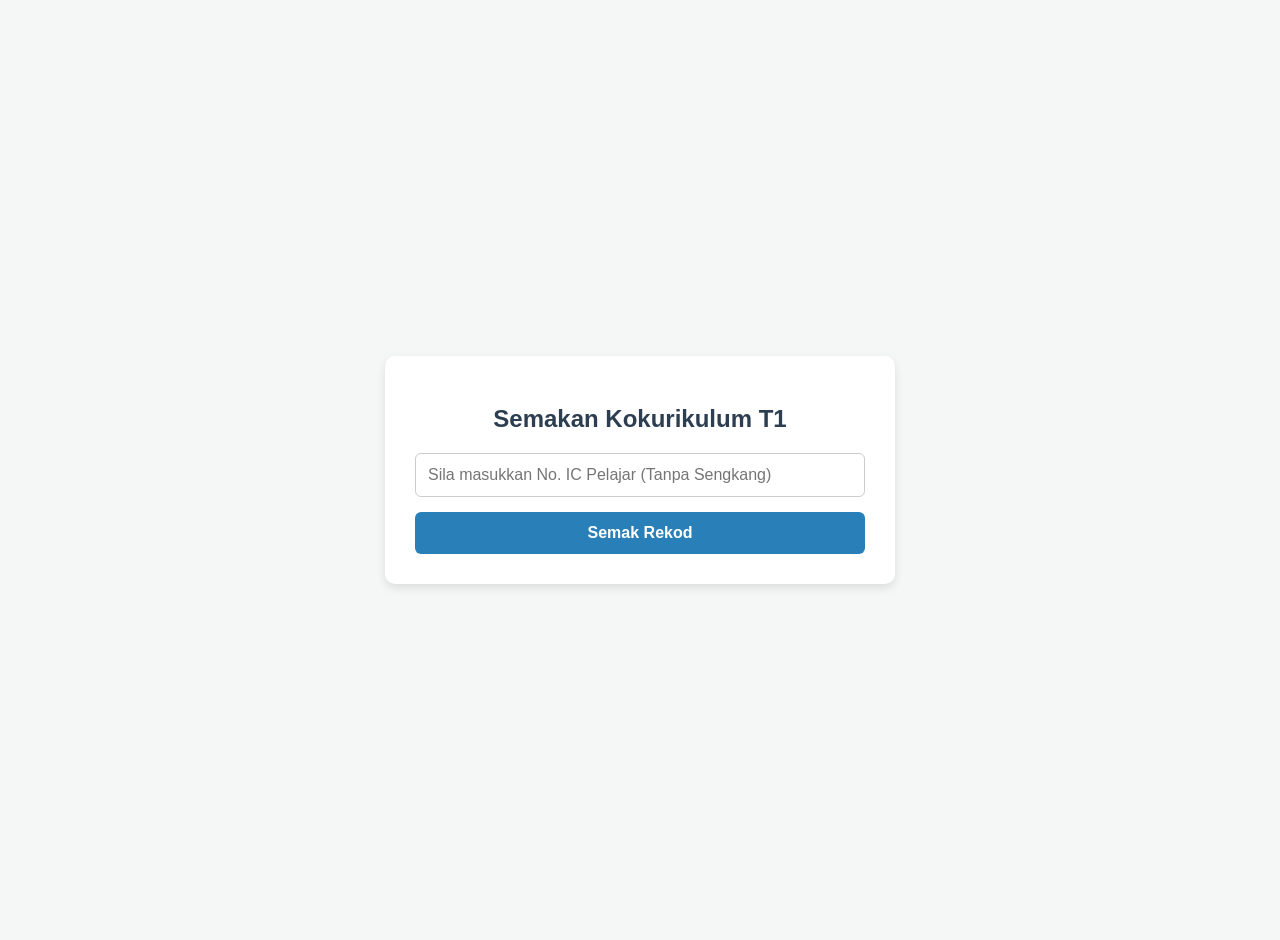
==== cariankokurikulum.html @ 68ee42f4 "Create cariankokurikulum.html" ====
<!DOCTYPE html>
<html lang="ms">
<head>
    <meta charset="UTF-8">
    <meta name="viewport" content="width=device-width, initial-scale=1.0">
    <title>Semakan Kokurikulum SMKA Tok Bachok</title>
    <style>
        body {
            font-family: Arial, sans-serif;
            background-color: #f4f7f6;
            display: flex;
            justify-content: center;
            align-items: center;
            height: 100vh;
            margin: 0;
            padding: 20px;
        }
        .container {
            background: white;
            padding: 30px;
            border-radius: 10px;
            box-shadow: 0 4px 10px rgba(0,0,0,0.1);
            width: 100%;
            max-width: 450px;
        }
        h2 {
            text-align: center;
            color: #2c3e50;
            margin-bottom: 20px;
        }
        input[type="text"] {
            width: 100%;
            padding: 12px;
            margin-bottom: 15px;
            border: 1px solid #ccc;
            border-radius: 6px;
            box-sizing: border-box;
            font-size: 16px;
        }
        button {
            width: 100%;
            padding: 12px;
            background-color: #2980b9;
            color: white;
            border: none;
            border-radius: 6px;
            cursor: pointer;
            font-size: 16px;
            font-weight: bold;
        }
        button:hover {
            background-color: #3498db;
        }
        #result {
            margin-top: 20px;
            padding: 15px;
            border-radius: 6px;
            display: none;
            line-height: 1.6;
        }
        .success {
            background-color: #e8f8f5;
            color: #117a65;
            border: 1px solid #a3e4d7;
        }
        .error {
            background-color: #fdedec;
            color: #c0392b;
            border: 1px solid #f5b7b1;
        }
        .loading {
            text-align: center;
            font-style: italic;
            color: #7f8c8d;
            margin-top: 15px;
            display: none;
        }
    </style>
</head>
<body>

<div class="container">
    <h2>Semakan Kokurikulum T1</h2>
    <input type="text" id="icInput" placeholder="Sila masukkan No. IC Pelajar (Tanpa Sengkang)">
    <button onclick="semakData()">Semak Rekod</button>
    <div id="loading" class="loading">Sila tunggu, sedang menyemak pangkalan data...</div>
    <div id="result"></div>
</div>

<script>
    // URL Web App Google Apps Script yang telah dimasukkan
    const WEB_APP_URL = "https://script.google.com/macros/s/AKfycbxCfeEvDfQhTix1Zln16vdwP5vTKAkxwwEizZsQJglSNmYo57EXPzxRxZCnq-s1ryrR/exec";

    function semakData() {
        const ic = document.getElementById("icInput").value;
        const resultDiv = document.getElementById("result");
        const loadingDiv = document.getElementById("loading");

        if (!ic) {
            alert("Sila masukkan nombor IC.");
            return;
        }

        // Tunjuk status loading
        resultDiv.style.display = "none";
        loadingDiv.style.display = "block";

        // Panggil data dari Google Sheets API
        fetch(`${WEB_APP_URL}?ic=${encodeURIComponent(ic)}`)
            .then(response => response.json())
            .then(data => {
                loadingDiv.style.display = "none";
                resultDiv.style.display = "block";

                if (data.status === "Berjaya") {
                    resultDiv.className = "success";
                    resultDiv.innerHTML = `
                        <strong>Nama:</strong> ${data.nama}<br>
                        <strong>Unit Beruniform:</strong> ${data.uniform}<br>
                        <strong>Rumah Sukan:</strong> ${data.rumahSukan}<br>
                        <strong>Kelab/Persatuan:</strong> ${data.kelab}<br>
                        <strong>Sukan/Permainan:</strong> ${data.sukan}
                    `;
                } else {
                    resultDiv.className = "error";
                    resultDiv.innerHTML = `<strong>Ralat:</strong> ${data.mesej}`;
                }
            })
            .catch(error => {
                loadingDiv.style.display = "none";
                resultDiv.style.display = "block";
                resultDiv.className = "error";
                resultDiv.innerHTML = `<strong>Ralat Sambungan:</strong> Gagal menyambung ke pangkalan data Google Sheets.`;
                console.error("Error:", error);
            });
    }
</script>

</body>
</html>
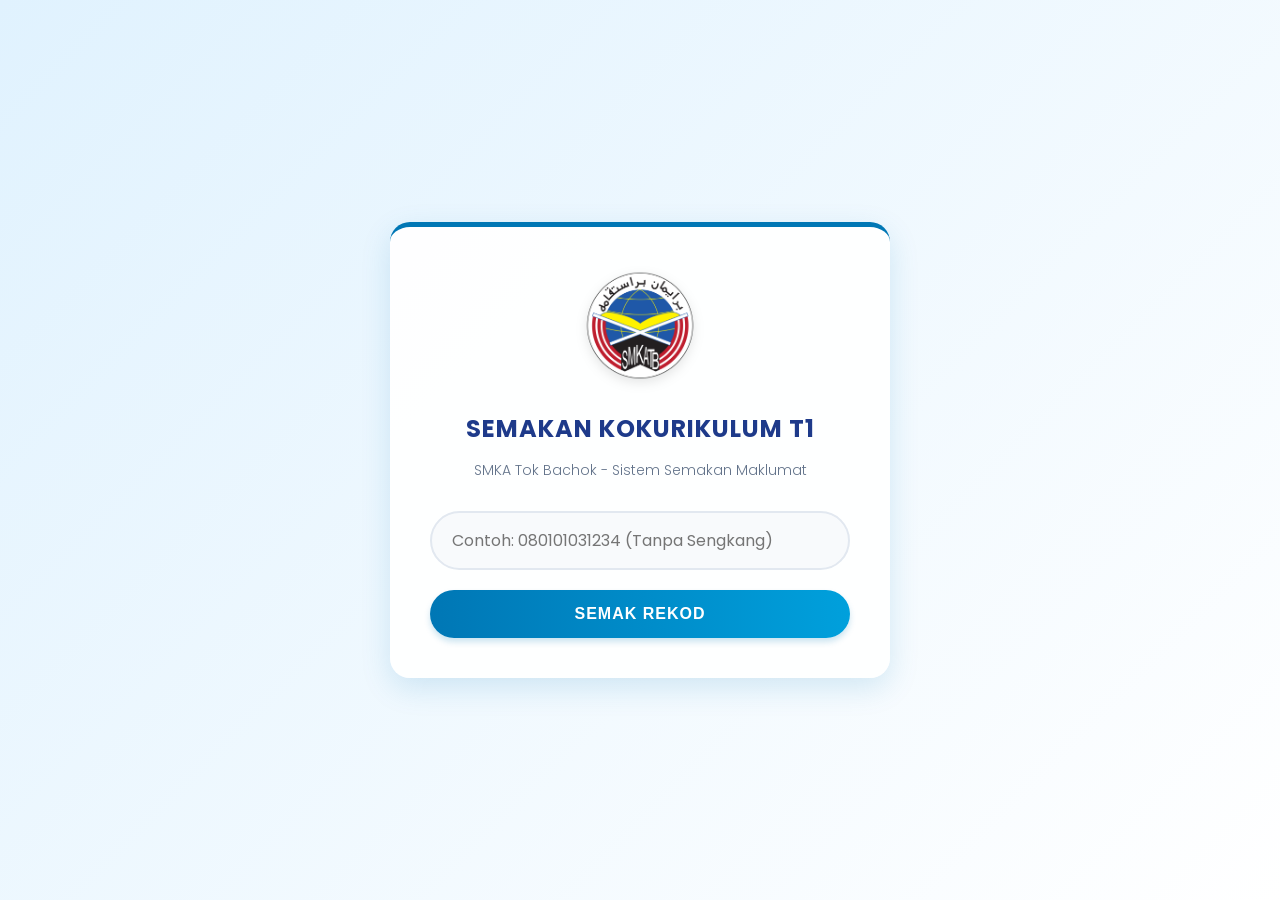
==== commit 5c82cdaf: "Update cariankokurikulum.html" ====
--- a/cariankokurikulum.html
+++ b/cariankokurikulum.html
@@ -4,100 +4,238 @@
     <meta charset="UTF-8">
     <meta name="viewport" content="width=device-width, initial-scale=1.0">
     <title>Semakan Kokurikulum SMKA Tok Bachok</title>
+    <!-- Guna font Google Poppins untuk gaya moden -->
+    <link href="https://fonts.googleapis.com/css2?family=Poppins:wght@300;400;600;700&display=swap" rel="stylesheet">
     <style>
+        * {
+            box-sizing: border-box;
+            transition: all 0.3s ease;
+        }
+
         body {
-            font-family: Arial, sans-serif;
-            background-color: #f4f7f6;
+            font-family: 'Poppins', sans-serif;
+            /* Latar belakang gradient yang halus */
+            background: linear-gradient(135deg, #e0f2fe 0%, #ffffff 100%);
             display: flex;
             justify-content: center;
             align-items: center;
-            height: 100vh;
+            min-height: 100vh;
             margin: 0;
             padding: 20px;
         }
+
         .container {
-            background: white;
-            padding: 30px;
-            border-radius: 10px;
-            box-shadow: 0 4px 10px rgba(0,0,0,0.1);
+            background: rgba(255, 255, 255, 0.95);
+            padding: 40px;
+            border-radius: 20px;
+            /* Bayang-bayang kontena yang lebih lembut */
+            box-shadow: 0 10px 30px rgba(0, 119, 181, 0.15);
             width: 100%;
-            max-width: 450px;
-        }
+            max-width: 500px;
+            border-top: 5px solid #0077b5;
+            text-align: center;
+        }
+
+        /* Gaya Logo */
+        .school-logo {
+            max-width: 120px;
+            height: auto;
+            margin-bottom: 20px;
+            /* Sedikit bayang pada logo */
+            filter: drop-shadow(0px 4px 6px rgba(0,0,0,0.1));
+        }
+
         h2 {
-            text-align: center;
-            color: #2c3e50;
+            margin-top: 0;
+            color: #1e3a8a; /* Biru gelap profesional */
+            font-weight: 700;
+            font-size: 24px;
+            text-transform: uppercase;
+            letter-spacing: 1px;
+            margin-bottom: 10px;
+        }
+
+        .subtitle {
+            color: #64748b;
+            font-size: 14px;
+            margin-bottom: 30px;
+            font-weight: 300;
+        }
+
+        .form-group {
+            position: relative;
             margin-bottom: 20px;
-        }
+            text-align: left;
+        }
+
         input[type="text"] {
             width: 100%;
-            padding: 12px;
-            margin-bottom: 15px;
-            border: 1px solid #ccc;
-            border-radius: 6px;
-            box-sizing: border-box;
+            padding: 15px 20px;
+            border: 2px solid #e2e8f0;
+            border-radius: 50px; /* Input berbentuk pil */
             font-size: 16px;
-        }
+            font-family: 'Poppins', sans-serif;
+            background-color: #f8fafc;
+        }
+
+        input[type="text"]:focus {
+            outline: none;
+            border-color: #0077b5;
+            background-color: white;
+            box-shadow: 0 0 10px rgba(0, 119, 181, 0.1);
+        }
+
         button {
             width: 100%;
-            padding: 12px;
-            background-color: #2980b9;
+            padding: 15px;
+            background: linear-gradient(90deg, #0077b5 0%, #00a0dc 100%);
             color: white;
             border: none;
-            border-radius: 6px;
+            border-radius: 50px; /* Butang berbentuk pil */
             cursor: pointer;
             font-size: 16px;
-            font-weight: bold;
-        }
+            font-weight: 600;
+            text-transform: uppercase;
+            letter-spacing: 1px;
+            box-shadow: 0 4px 6px rgba(0, 119, 181, 0.2);
+        }
+
         button:hover {
-            background-color: #3498db;
-        }
+            transform: translateY(-2px);
+            box-shadow: 0 6px 12px rgba(0, 119, 181, 0.3);
+            background: linear-gradient(90deg, #00a0dc 0%, #0077b5 100%);
+        }
+
+        button:active {
+            transform: translateY(1px);
+        }
+
         #result {
-            margin-top: 20px;
-            padding: 15px;
-            border-radius: 6px;
+            margin-top: 25px;
+            padding: 20px;
+            border-radius: 12px;
             display: none;
-            line-height: 1.6;
-        }
+            line-height: 1.8;
+            text-align: left;
+            font-size: 15px;
+        }
+
+        .result-item {
+            display: flex;
+            justify-content: space-between;
+            border-bottom: 1px solid rgba(0,0,0,0.05);
+            padding: 8px 0;
+        }
+
+        .result-label {
+            font-weight: 600;
+            color: #475569;
+            flex-shrink: 0;
+            margin-right: 15px;
+        }
+
+        .result-value {
+            color: #1e293b;
+            text-align: right;
+            word-break: break-word;
+        }
+
         .success {
-            background-color: #e8f8f5;
-            color: #117a65;
-            border: 1px solid #a3e4d7;
-        }
+            background-color: #f0fdf4;
+            color: #166534;
+            border: 1px solid #b91c1c20;
+            border-left: 5px solid #166534;
+        }
+
+        .success strong {
+            color: #166534;
+        }
+
         .error {
-            background-color: #fdedec;
-            color: #c0392b;
-            border: 1px solid #f5b7b1;
-        }
+            background-color: #fef2f2;
+            color: #991b1b;
+            border: 1px solid #f8717150;
+            border-left: 5px solid #991b1b;
+        }
+
+        .error strong {
+            color: #991b1b;
+        }
+
         .loading {
             text-align: center;
             font-style: italic;
-            color: #7f8c8d;
-            margin-top: 15px;
+            color: #0077b5;
+            margin-top: 20px;
             display: none;
+            font-weight: 300;
+        }
+
+        /* Responsive adjustments */
+        @media (max-width: 480px) {
+            .container {
+                padding: 25px;
+            }
+            h2 {
+                font-size: 20px;
+            }
+            .result-item {
+                flex-direction: column;
+                align-items: flex-start;
+                padding: 10px 0;
+            }
+            .result-value {
+                text-align: left;
+                margin-top: 2px;
+            }
         }
     </style>
 </head>
 <body>
 
 <div class="container">
+    <!-- Masukkan logo sekolah anda di sini -->
+    <img src="logo.png" alt="Logo SMKA Tok Bachok" class="school-logo" onerror="this.style.display='none'">
+    
     <h2>Semakan Kokurikulum T1</h2>
-    <input type="text" id="icInput" placeholder="Sila masukkan No. IC Pelajar (Tanpa Sengkang)">
+    <p class="subtitle">SMKA Tok Bachok - Sistem Semakan Maklumat</p>
+    
+    <div class="form-group">
+        <input type="text" id="icInput" placeholder="Contoh: 080101031234 (Tanpa Sengkang)" maxlength="12">
+    </div>
+    
     <button onclick="semakData()">Semak Rekod</button>
-    <div id="loading" class="loading">Sila tunggu, sedang menyemak pangkalan data...</div>
+    
+    <div id="loading" class="loading">
+        <img src="https://i.gifer.com/ZZ5H.gif" alt="loading" style="width: 20px; margin-right: 10px; vertical-align: middle;">
+        Sila tunggu, sedang menyemak pangkalan data...
+    </div>
     <div id="result"></div>
 </div>
 
 <script>
-    // URL Web App Google Apps Script yang telah dimasukkan
-    const WEB_APP_URL = "https://script.google.com/macros/s/AKfycbxCfeEvDfQhTix1Zln16vdwP5vTKAkxwwEizZsQJglSNmYo57EXPzxRxZCnq-s1ryrR/exec";
+    // URL Web App Google Apps Script yang telah dimasukkan (Tidak diubah)
+    const WEB_APP_URL = "https://script.google.com/macros/s/AKfycbxz_Y4eBJGxtyYxYObto5LRn9csmYx-cuvdo7oK3SupHfLAQYzn32fDTt9kKwB-FstUug/exec";
 
     function semakData() {
-        const ic = document.getElementById("icInput").value;
+        const icInput = document.getElementById("icInput");
+        const ic = icInput.value.trim();
         const resultDiv = document.getElementById("result");
         const loadingDiv = document.getElementById("loading");
 
+        // Input validation
         if (!ic) {
             alert("Sila masukkan nombor IC.");
+            return;
+        }
+        
+        if (!/^\d+$/.test(ic)) {
+            alert("Sila masukkan nombor sahaja (tanpa sengkang atau huruf).");
+            return;
+        }
+
+        if (ic.length !== 12) {
+            alert("Nombor IC mestilah 12 digit.");
             return;
         }
 
@@ -114,12 +252,14 @@
 
                 if (data.status === "Berjaya") {
                     resultDiv.className = "success";
+                    // Format output yang lebih cantik
                     resultDiv.innerHTML = `
-                        <strong>Nama:</strong> ${data.nama}<br>
-                        <strong>Unit Beruniform:</strong> ${data.uniform}<br>
-                        <strong>Rumah Sukan:</strong> ${data.rumahSukan}<br>
-                        <strong>Kelab/Persatuan:</strong> ${data.kelab}<br>
-                        <strong>Sukan/Permainan:</strong> ${data.sukan}
+                        <div style="text-align: center; margin-bottom: 15px; font-size: 1.1em; color: #1e3a8a;"><strong>Keputusan Carian</strong></div>
+                        <div class="result-item"><span class="result-label">Nama:</span> <span class="result-value">${data.nama}</span></div>
+                        <div class="result-item"><span class="result-label">Unit Beruniform:</span> <span class="result-value">${data.uniform || 'Tiada Data'}</span></div>
+                        <div class="result-item"><span class="result-label">Rumah Sukan:</span> <span class="result-value">${data.rumahSukan || 'Tiada Data'}</span></div>
+                        <div class="result-item"><span class="result-label">Kelab/Persatuan:</span> <span class="result-value">${data.kelab || 'Tiada Data'}</span></div>
+                        <div class="result-item"><span class="result-label">Sukan/Permainan:</span> <span class="result-value">${data.sukan || 'Tiada Data'}</span></div>
                     `;
                 } else {
                     resultDiv.className = "error";
@@ -130,7 +270,7 @@
                 loadingDiv.style.display = "none";
                 resultDiv.style.display = "block";
                 resultDiv.className = "error";
-                resultDiv.innerHTML = `<strong>Ralat Sambungan:</strong> Gagal menyambung ke pangkalan data Google Sheets.`;
+                resultDiv.innerHTML = `<strong>Ralat Sambungan:</strong> Gagal menyambung ke pangkalan data Google Sheets. Sila cuba sebentar lagi.`;
                 console.error("Error:", error);
             });
     }
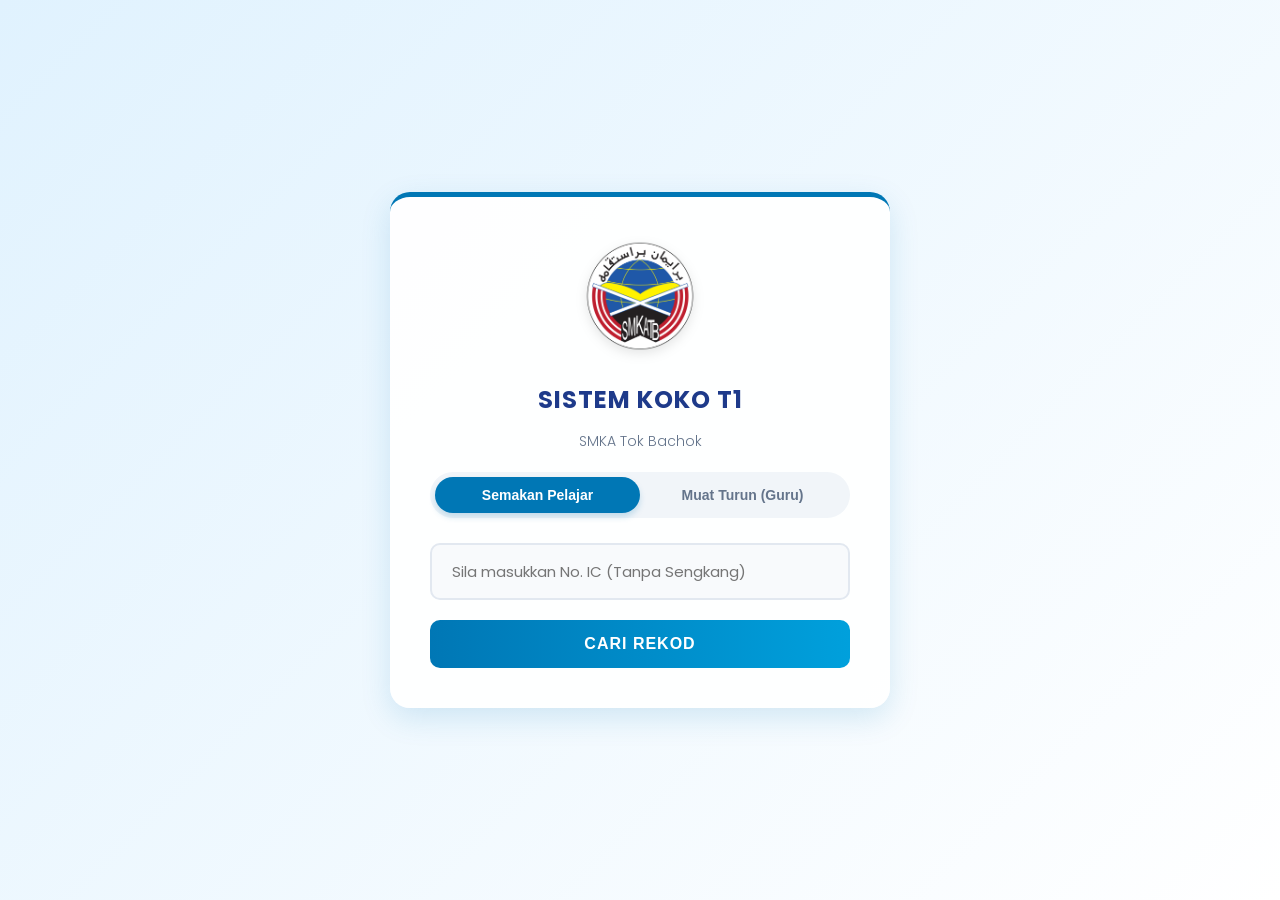
==== commit 146d9b98: "Update cariankokurikulum.html" ====
--- a/cariankokurikulum.html
+++ b/cariankokurikulum.html
@@ -3,276 +3,168 @@
 <head>
     <meta charset="UTF-8">
     <meta name="viewport" content="width=device-width, initial-scale=1.0">
-    <title>Semakan Kokurikulum SMKA Tok Bachok</title>
-    <!-- Guna font Google Poppins untuk gaya moden -->
+    <title>Sistem Kokurikulum SMKA Tok Bachok</title>
     <link href="https://fonts.googleapis.com/css2?family=Poppins:wght@300;400;600;700&display=swap" rel="stylesheet">
     <style>
-        * {
-            box-sizing: border-box;
-            transition: all 0.3s ease;
-        }
-
+        * { box-sizing: border-box; transition: all 0.3s ease; }
         body {
             font-family: 'Poppins', sans-serif;
-            /* Latar belakang gradient yang halus */
             background: linear-gradient(135deg, #e0f2fe 0%, #ffffff 100%);
-            display: flex;
-            justify-content: center;
-            align-items: center;
-            min-height: 100vh;
-            margin: 0;
-            padding: 20px;
+            display: flex; justify-content: center; align-items: center; min-height: 100vh;
+            margin: 0; padding: 20px;
         }
+        .container {
+            background: rgba(255, 255, 255, 0.95); padding: 40px; border-radius: 20px;
+            box-shadow: 0 10px 30px rgba(0, 119, 181, 0.15); width: 100%; max-width: 500px;
+            border-top: 5px solid #0077b5; text-align: center;
+        }
+        .school-logo { max-width: 120px; height: auto; margin-bottom: 20px; filter: drop-shadow(0px 4px 6px rgba(0,0,0,0.1)); }
+        h2 { margin-top: 0; color: #1e3a8a; font-weight: 700; font-size: 24px; text-transform: uppercase; letter-spacing: 1px; margin-bottom: 5px; }
+        .subtitle { color: #64748b; font-size: 14px; margin-bottom: 20px; font-weight: 300; }
+        
+        /* Tab Navigation */
+        .tabs { display: flex; justify-content: center; margin-bottom: 25px; border-radius: 50px; background: #f1f5f9; padding: 5px; }
+        .tab-btn {
+            flex: 1; padding: 10px; border: none; background: transparent; cursor: pointer;
+            font-family: 'Poppins', sans-serif; font-weight: 600; color: #64748b; border-radius: 50px; font-size: 14px;
+        }
+        .tab-btn.active { background: #0077b5; color: white; box-shadow: 0 4px 6px rgba(0, 119, 181, 0.2); }
+        .tab-content { display: none; }
+        .tab-content.active { display: block; }
 
-        .container {
-            background: rgba(255, 255, 255, 0.95);
-            padding: 40px;
-            border-radius: 20px;
-            /* Bayang-bayang kontena yang lebih lembut */
-            box-shadow: 0 10px 30px rgba(0, 119, 181, 0.15);
-            width: 100%;
-            max-width: 500px;
-            border-top: 5px solid #0077b5;
-            text-align: center;
+        /* Form Elements */
+        .form-group { position: relative; margin-bottom: 20px; text-align: left; }
+        .form-group label { display: block; margin-bottom: 8px; color: #475569; font-weight: 600; font-size: 14px; }
+        input[type="text"], select {
+            width: 100%; padding: 15px 20px; border: 2px solid #e2e8f0; border-radius: 10px;
+            font-size: 15px; font-family: 'Poppins', sans-serif; background-color: #f8fafc;
         }
+        input:focus, select:focus { outline: none; border-color: #0077b5; background-color: white; }
+        
+        button.action-btn {
+            width: 100%; padding: 15px; color: white; border: none; border-radius: 10px;
+            cursor: pointer; font-size: 16px; font-weight: 600; text-transform: uppercase; letter-spacing: 1px;
+            background: linear-gradient(90deg, #0077b5 0%, #00a0dc 100%);
+        }
+        button.action-btn:hover { transform: translateY(-2px); box-shadow: 0 6px 12px rgba(0, 119, 181, 0.3); }
+        button.action-btn.green { background: linear-gradient(90deg, #16a085 0%, #2ecc71 100%); }
 
-        /* Gaya Logo */
-        .school-logo {
-            max-width: 120px;
-            height: auto;
-            margin-bottom: 20px;
-            /* Sedikit bayang pada logo */
-            filter: drop-shadow(0px 4px 6px rgba(0,0,0,0.1));
-        }
-
-        h2 {
-            margin-top: 0;
-            color: #1e3a8a; /* Biru gelap profesional */
-            font-weight: 700;
-            font-size: 24px;
-            text-transform: uppercase;
-            letter-spacing: 1px;
-            margin-bottom: 10px;
-        }
-
-        .subtitle {
-            color: #64748b;
-            font-size: 14px;
-            margin-bottom: 30px;
-            font-weight: 300;
-        }
-
-        .form-group {
-            position: relative;
-            margin-bottom: 20px;
-            text-align: left;
-        }
-
-        input[type="text"] {
-            width: 100%;
-            padding: 15px 20px;
-            border: 2px solid #e2e8f0;
-            border-radius: 50px; /* Input berbentuk pil */
-            font-size: 16px;
-            font-family: 'Poppins', sans-serif;
-            background-color: #f8fafc;
-        }
-
-        input[type="text"]:focus {
-            outline: none;
-            border-color: #0077b5;
-            background-color: white;
-            box-shadow: 0 0 10px rgba(0, 119, 181, 0.1);
-        }
-
-        button {
-            width: 100%;
-            padding: 15px;
-            background: linear-gradient(90deg, #0077b5 0%, #00a0dc 100%);
-            color: white;
-            border: none;
-            border-radius: 50px; /* Butang berbentuk pil */
-            cursor: pointer;
-            font-size: 16px;
-            font-weight: 600;
-            text-transform: uppercase;
-            letter-spacing: 1px;
-            box-shadow: 0 4px 6px rgba(0, 119, 181, 0.2);
-        }
-
-        button:hover {
-            transform: translateY(-2px);
-            box-shadow: 0 6px 12px rgba(0, 119, 181, 0.3);
-            background: linear-gradient(90deg, #00a0dc 0%, #0077b5 100%);
-        }
-
-        button:active {
-            transform: translateY(1px);
-        }
-
-        #result {
-            margin-top: 25px;
-            padding: 20px;
-            border-radius: 12px;
-            display: none;
-            line-height: 1.8;
-            text-align: left;
-            font-size: 15px;
-        }
-
-        .result-item {
-            display: flex;
-            justify-content: space-between;
-            border-bottom: 1px solid rgba(0,0,0,0.05);
-            padding: 8px 0;
-        }
-
-        .result-label {
-            font-weight: 600;
-            color: #475569;
-            flex-shrink: 0;
-            margin-right: 15px;
-        }
-
-        .result-value {
-            color: #1e293b;
-            text-align: right;
-            word-break: break-word;
-        }
-
-        .success {
-            background-color: #f0fdf4;
-            color: #166534;
-            border: 1px solid #b91c1c20;
-            border-left: 5px solid #166534;
-        }
-
-        .success strong {
-            color: #166534;
-        }
-
-        .error {
-            background-color: #fef2f2;
-            color: #991b1b;
-            border: 1px solid #f8717150;
-            border-left: 5px solid #991b1b;
-        }
-
-        .error strong {
-            color: #991b1b;
-        }
-
-        .loading {
-            text-align: center;
-            font-style: italic;
-            color: #0077b5;
-            margin-top: 20px;
-            display: none;
-            font-weight: 300;
-        }
-
-        /* Responsive adjustments */
-        @media (max-width: 480px) {
-            .container {
-                padding: 25px;
-            }
-            h2 {
-                font-size: 20px;
-            }
-            .result-item {
-                flex-direction: column;
-                align-items: flex-start;
-                padding: 10px 0;
-            }
-            .result-value {
-                text-align: left;
-                margin-top: 2px;
-            }
-        }
+        /* Results */
+        #result { margin-top: 25px; padding: 20px; border-radius: 12px; display: none; line-height: 1.8; text-align: left; font-size: 15px; }
+        .result-item { display: flex; justify-content: space-between; border-bottom: 1px solid rgba(0,0,0,0.05); padding: 8px 0; }
+        .result-label { font-weight: 600; color: #475569; flex-shrink: 0; margin-right: 15px; }
+        .result-value { color: #1e293b; text-align: right; }
+        .success { background-color: #f0fdf4; border: 1px solid #b91c1c20; border-left: 5px solid #166534; }
+        .error { background-color: #fef2f2; color: #991b1b; border: 1px solid #f8717150; border-left: 5px solid #991b1b; padding:15px; margin-top:20px; text-align:left; border-radius:8px;}
+        .loading { text-align: center; font-style: italic; color: #0077b5; margin-top: 20px; display: none; }
     </style>
 </head>
 <body>
 
 <div class="container">
-    <!-- Masukkan logo sekolah anda di sini -->
     <img src="logo.png" alt="Logo SMKA Tok Bachok" class="school-logo" onerror="this.style.display='none'">
+    <h2>Sistem Koko T1</h2>
+    <p class="subtitle">SMKA Tok Bachok</p>
     
-    <h2>Semakan Kokurikulum T1</h2>
-    <p class="subtitle">SMKA Tok Bachok - Sistem Semakan Maklumat</p>
-    
-    <div class="form-group">
-        <input type="text" id="icInput" placeholder="Contoh: 080101031234 (Tanpa Sengkang)" maxlength="12">
+    <div class="tabs">
+        <button class="tab-btn active" onclick="switchTab('semakan')">Semakan Pelajar</button>
+        <button class="tab-btn" onclick="switchTab('guru')">Muat Turun (Guru)</button>
     </div>
-    
-    <button onclick="semakData()">Semak Rekod</button>
-    
-    <div id="loading" class="loading">
-        <img src="https://i.gifer.com/ZZ5H.gif" alt="loading" style="width: 20px; margin-right: 10px; vertical-align: middle;">
-        Sila tunggu, sedang menyemak pangkalan data...
+
+    <div id="tab-semakan" class="tab-content active">
+        <div class="form-group">
+            <input type="text" id="icInput" placeholder="Sila masukkan No. IC (Tanpa Sengkang)" maxlength="12">
+        </div>
+        <button class="action-btn" onclick="semakData()">Cari Rekod</button>
+        
+        <div id="loading" class="loading">Sedang menyemak pangkalan data...</div>
+        <div id="result"></div>
     </div>
-    <div id="result"></div>
+
+    <div id="tab-guru" class="tab-content">
+        <div class="form-group">
+            <label>Pilih Kategori:</label>
+            <select id="jenisKategori">
+                <option value="5">Badan Beruniform</option>
+                <option value="6">Kelab & Persatuan</option>
+                <option value="7">Sukan & Permainan</option>
+                <option value="8">Rumah Sukan</option>
+            </select>
+        </div>
+        <div class="form-group">
+            <label>Nama Pasukan / Kelab:</label>
+            <input type="text" id="namaKategori" placeholder="Cth: BOMBA / RUMAH HAMZAH (HIJAU)">
+            <small style="color:#64748b; font-size:12px; display:block; margin-top:5px;">Ejaan mestilah sama seperti di dalam jadual Excel.</small>
+        </div>
+        <button class="action-btn green" onclick="muatTurunExcel()">Muat Turun Excel</button>
+    </div>
+
 </div>
 
 <script>
-    // URL Web App Google Apps Script yang telah dimasukkan (Tidak diubah)
     const WEB_APP_URL = "https://script.google.com/macros/s/AKfycbxz_Y4eBJGxtyYxYObto5LRn9csmYx-cuvdo7oK3SupHfLAQYzn32fDTt9kKwB-FstUug/exec";
 
+    // Fungsi Tukar Tab
+    function switchTab(tabName) {
+        document.querySelectorAll('.tab-content').forEach(tab => tab.classList.remove('active'));
+        document.querySelectorAll('.tab-btn').forEach(btn => btn.classList.remove('active'));
+        document.getElementById('tab-' + tabName).classList.add('active');
+        event.target.classList.add('active');
+    }
+
+    // Fungsi Carian IC Asal
     function semakData() {
-        const icInput = document.getElementById("icInput");
-        const ic = icInput.value.trim();
+        const ic = document.getElementById("icInput").value.trim();
         const resultDiv = document.getElementById("result");
         const loadingDiv = document.getElementById("loading");
 
-        // Input validation
-        if (!ic) {
-            alert("Sila masukkan nombor IC.");
-            return;
+        if (!ic || !/^\d+$/.test(ic) || ic.length !== 12) {
+            alert("Sila masukkan 12 digit nombor IC sahaja."); return;
         }
-        
-        if (!/^\d+$/.test(ic)) {
-            alert("Sila masukkan nombor sahaja (tanpa sengkang atau huruf).");
+
+        resultDiv.style.display = "none";
+        loadingDiv.style.display = "block";
+
+        fetch(`${WEB_APP_URL}?action=semak&ic=${encodeURIComponent(ic)}`)
+            .then(response => response.json())
+            .then(data => {
+                loadingDiv.style.display = "none"; resultDiv.style.display = "block";
+                if (data.status === "Berjaya") {
+                    resultDiv.className = "success";
+                    resultDiv.innerHTML = `
+                        <div style="text-align: center; margin-bottom: 15px; color: #1e3a8a;"><strong>Keputusan Carian</strong></div>
+                        <div class="result-item"><span class="result-label">Nama:</span> <span class="result-value">${data.nama}</span></div>
+                        <div class="result-item"><span class="result-label">Unit Beruniform:</span> <span class="result-value">${data.uniform || '-'}</span></div>
+                        <div class="result-item"><span class="result-label">Rumah Sukan:</span> <span class="result-value">${data.rumahSukan || '-'}</span></div>
+                        <div class="result-item"><span class="result-label">Kelab/Persatuan:</span> <span class="result-value">${data.kelab || '-'}</span></div>
+                        <div class="result-item"><span class="result-label">Sukan/Permainan:</span> <span class="result-value">${data.sukan || '-'}</span></div>
+                    `;
+                } else {
+                    resultDiv.className = "error"; resultDiv.innerHTML = `<strong>Ralat:</strong> ${data.mesej}`;
+                }
+            })
+            .catch(error => {
+                loadingDiv.style.display = "none"; resultDiv.style.display = "block";
+                resultDiv.className = "error"; resultDiv.innerHTML = `<strong>Ralat:</strong> Gagal menyambung ke pangkalan data.`;
+            });
+    }
+
+    // Fungsi Baharu: Muat Turun Data
+    function muatTurunExcel() {
+        const jenis = document.getElementById("jenisKategori").value;
+        const nama = document.getElementById("namaKategori").value.trim();
+
+        if (!nama) {
+            alert("Sila masukkan Nama Pasukan/Kelab yang ingin dimuat turun.");
             return;
         }
 
-        if (ic.length !== 12) {
-            alert("Nombor IC mestilah 12 digit.");
-            return;
-        }
+        // Tunjuk notifikasi ringkas
+        alert(`Fail Excel/CSV untuk ${nama.toUpperCase()} sedang dijana. Muat turun akan bermula sebentar lagi...`);
 
-        // Tunjuk status loading
-        resultDiv.style.display = "none";
-        loadingDiv.style.display = "block";
-
-        // Panggil data dari Google Sheets API
-        fetch(`${WEB_APP_URL}?ic=${encodeURIComponent(ic)}`)
-            .then(response => response.json())
-            .then(data => {
-                loadingDiv.style.display = "none";
-                resultDiv.style.display = "block";
-
-                if (data.status === "Berjaya") {
-                    resultDiv.className = "success";
-                    // Format output yang lebih cantik
-                    resultDiv.innerHTML = `
-                        <div style="text-align: center; margin-bottom: 15px; font-size: 1.1em; color: #1e3a8a;"><strong>Keputusan Carian</strong></div>
-                        <div class="result-item"><span class="result-label">Nama:</span> <span class="result-value">${data.nama}</span></div>
-                        <div class="result-item"><span class="result-label">Unit Beruniform:</span> <span class="result-value">${data.uniform || 'Tiada Data'}</span></div>
-                        <div class="result-item"><span class="result-label">Rumah Sukan:</span> <span class="result-value">${data.rumahSukan || 'Tiada Data'}</span></div>
-                        <div class="result-item"><span class="result-label">Kelab/Persatuan:</span> <span class="result-value">${data.kelab || 'Tiada Data'}</span></div>
-                        <div class="result-item"><span class="result-label">Sukan/Permainan:</span> <span class="result-value">${data.sukan || 'Tiada Data'}</span></div>
-                    `;
-                } else {
-                    resultDiv.className = "error";
-                    resultDiv.innerHTML = `<strong>Ralat:</strong> ${data.mesej}`;
-                }
-            })
-            .catch(error => {
-                loadingDiv.style.display = "none";
-                resultDiv.style.display = "block";
-                resultDiv.className = "error";
-                resultDiv.innerHTML = `<strong>Ralat Sambungan:</strong> Gagal menyambung ke pangkalan data Google Sheets. Sila cuba sebentar lagi.`;
-                console.error("Error:", error);
-            });
+        // Buka URL dalam tetingkap baru untuk paksa pelayar muat turun fail CSV
+        const downloadUrl = `${WEB_APP_URL}?action=export&jenis=${jenis}&nama=${encodeURIComponent(nama)}`;
+        window.open(downloadUrl, '_blank');
     }
 </script>
 
